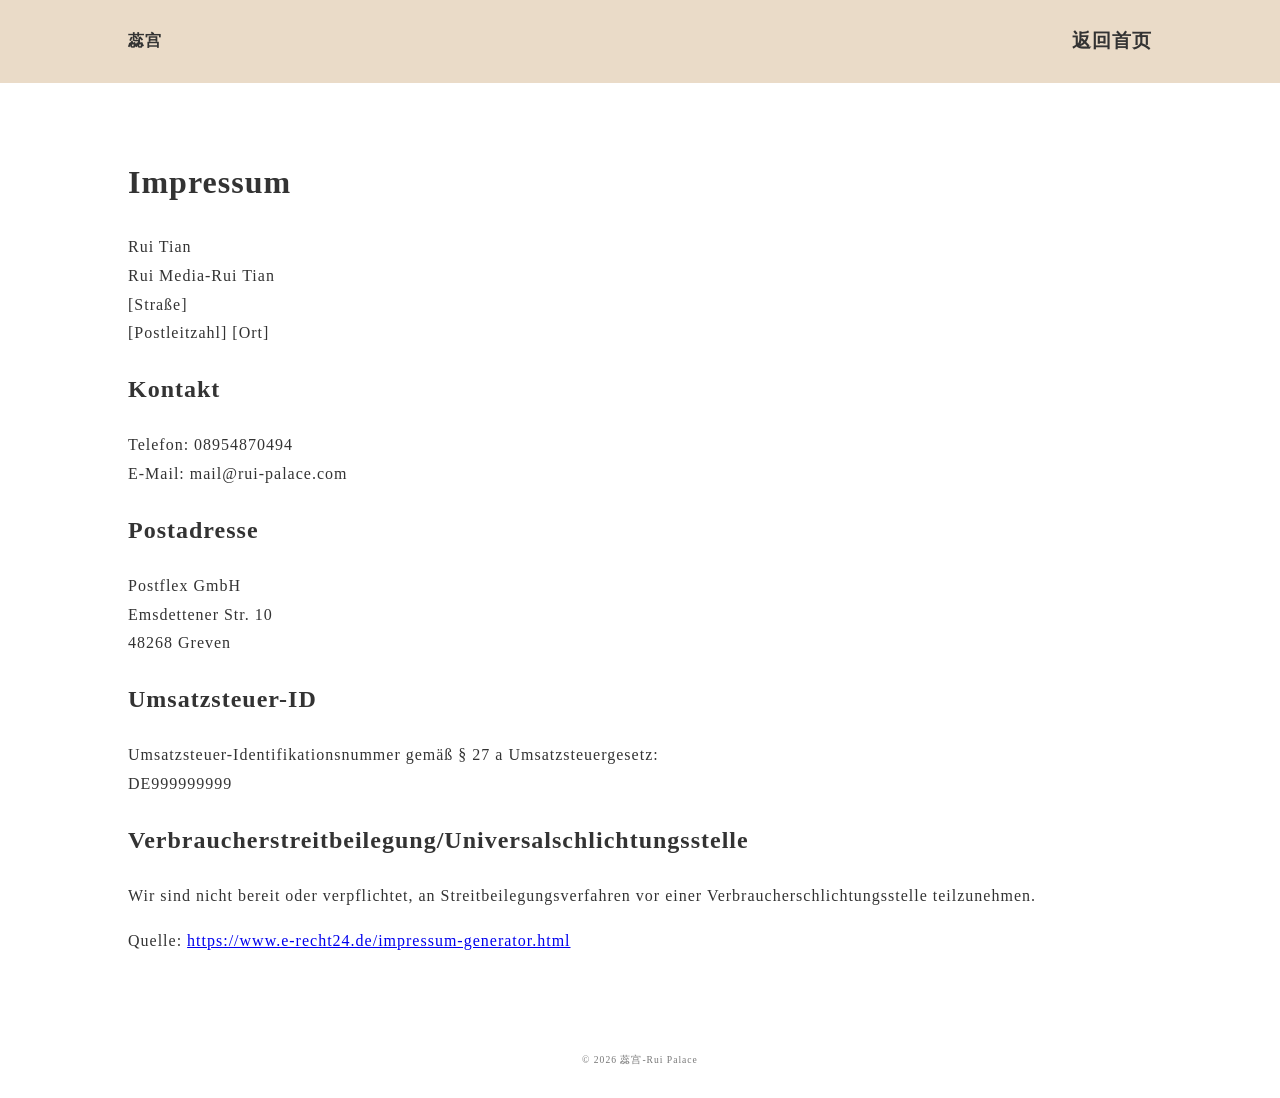
==== impressum.html @ 7e72da8c "Add files via upload" ====
﻿<!DOCTYPE html>
<html lang="zh-CN">
<head>
    <meta charset="UTF-8">
    <meta name="viewport" content="width=device-width, initial-scale=1.0">
    <title>法律说明 | 蕊宫</title>
    <link rel="stylesheet" href="style.css">
</head>
<body>
    <header>
        <div class="logo">蕊宫</div>
        <nav><a href="index.html">返回首页</a></nav>
    </header>

    <main style="padding: 50px 10%;">
       <h1>Impressum</h1>

<p>Rui Tian<br />
Rui Media-Rui Tian<br />
&#91;Stra&szlig;e&#93;<br />
&#91;Postleitzahl&#93; &#91;Ort&#93;</p>

<h2>Kontakt</h2>
<p>Telefon: 08954870494<br />
E-Mail: mail@rui-palace.com</p>

<h2>Postadresse</h2>
<p>Postflex GmbH<br />
Emsdettener Str. 10<br />
48268 Greven</p>
<h2>Umsatzsteuer-ID</h2>
<p>Umsatzsteuer-Identifikationsnummer gem&auml;&szlig; &sect; 27 a Umsatzsteuergesetz:<br />
DE999999999</p>

<h2>Verbraucher&shy;streit&shy;beilegung/Universal&shy;schlichtungs&shy;stelle</h2>
<p>Wir sind nicht bereit oder verpflichtet, an Streitbeilegungsverfahren vor einer Verbraucherschlichtungsstelle teilzunehmen.</p>

<p>Quelle: <a href="https://www.e-recht24.de/impressum-generator.html">https://www.e-recht24.de/impressum-generator.html</a></p>
    </main>
    <footer>
        <p>&copy; 2026 蕊宫-Rui Palace</p>
    </footer>
</body>
</html>
---- style.css ----
﻿

/* 1. 全局样式：统一楷体与背景图 */
body { 
    font-family: "STKaiti", "KaiTi", "BiauKai", serif; 
    line-height: 1.8; 
    margin: 0; 
    color: #333; 
    /* 引入你的背景图 */
    background-image: url('images/杏花1.jpg'); 
    background-size: cover;          /* 让背景图自动覆盖整个屏幕 */
    background-position: center;     /* 居中显示 */
    background-attachment: fixed;    /* 背景图随滚动固定 */
    background-repeat: no-repeat;    /* 不重复 */
    letter-spacing: 1px;
}

/* 2. 标题统一 */
h1, h2, h3, .logo {
    font-family: "STKaiti", "KaiTi", "BiauKai", serif;
    font-weight: bold;
}

/* 3. 弹窗样式 */
.modal {
    position: fixed; top: 0; left: 0; width: 100%; height: 100%;
    background: rgba(234, 219, 200, 0.95);
    display: flex; justify-content: center; align-items: center; z-index: 9999;
}
.modal-content { background: white; padding: 30px; border-radius: 10px; max-width: 400px; text-align: center; }
.button-group { display: flex; gap: 10px; margin: 20px 0; justify-content: center; }
.btn-solid { background: #EADBC8; border: none; padding: 10px 20px; cursor: pointer; }
.btn-outline { background: transparent; border: 1px solid #333; padding: 10px 20px; cursor: pointer; }
.footer-links { margin-top: 15px; font-size: 0.8rem; }
.footer-links a { margin: 0 10px; color: #666; }



document.addEventListener('click', function() {
    var audio = document.getElementById("bg-music");
    if (audio.paused) {
        audio.play();
    }
}, { once: true }); // {once: true} 确保只会触发一次监听，避免重复触发

body {
  background-image: url('images/杏花1.png'); /* 替换为您的图片路径 */
  background-size: cover; /* 自动调整大小以覆盖整个背景 */
  background-repeat: no-repeat; /* 防止图片重复平铺 */
  background-position: center; /* 将图片居中 */
  background-attachment: fixed; /* 使背景固定，不随页面滚动（可选） */
}

.header-title {
    font-size: 2.5rem;    /* 将此数值调大，比如 2.5rem, 3rem 或 40px */
    font-weight: bold;    /* 增加字重，让它更厚重 */
    letter-spacing: 5px;  /* 增加字间距，更有古韵 */
    color: #4a4a4a;       /* 确保颜色足够深，视觉上更沉稳 */

/* 4. 头部与导航 - 优化版 */


}
header { 
    padding: 1.5rem 10%; 
    background: #EADBC8; 
    display: flex; 
    justify-content: space-between; 
    align-items: center; 
}

nav ul { 
    list-style: none; 
    display: flex; 
    gap: 35px; /* 稍微增加间距，避免文字太挤 */
}

nav a { 
    text-decoration: none; 
    color: #333; 
    font-size: 1.2rem;    /* 将字体调大，原先默认为 1rem 左右 */
    font-weight: 600;     /* 增加字重，让标题更醒目 */
    transition: color 0.3s ease; /* 增加一点悬停效果 */
}

/* 可选：鼠标悬停时变色，增加交互质感 */
nav a:hover {
    color: #8B4513; /* 沉稳的褐色 */
}

/* 5. 核心布局 (居中显示) */
.hero-container {
    display: flex;
    flex-direction: row;
    justify-content: center; /* 水平居中 */
    align-items: center;     /* 垂直居中 */
    gap: 40px;
    padding: 50px 5%;
}

.logo-container {
    display: flex;
    justify-content: center;
    align-items: center;
}

/* 6. 图片固定比例 */
.logo-hero {
    width: 300px !important;
    height: auto !important;
    display: block;
}

/* 7. 竖排文字 */
.vertical-text {
    writing-mode: vertical-rl;
    text-orientation: upright;
    height: 400px;
    font-size: 1.2rem;
    letter-spacing: 5px;
}

/* 8. 杏花位置*/ 
	.corner-flower {
    position: fixed;       /* 固定定位，确保滚动页面时它始终在右上角 */
    top: 0;                /* 距离顶部 0 */
    right: 0;              /* 距离右侧 0 */
    width: 400px;          /* 根据需要调整图片大小，例如 300px 或 400px */
    height: auto;          /* 保持比例 */
    z-index: 9999;         /* 确保图片浮在网页最上层，不会被文字遮挡 */
    pointer-events: none;  /* 关键点：防止图片遮挡住右上角的点击操作 */
    opacity: 0.9;          /* 可选：适当降低透明度，让它与古朴底色融合得更好 */
}

/* 花瓣动画：增加左右摇摆效果，让飘落更自然 */
@keyframes fall {
    0% { transform: translateY(-10vh) translateX(0) rotate(0deg); opacity: 0; }
    10% { opacity: 1; }
    50% { transform: translateY(50vh) translateX(50px) rotate(180deg); } /* 增加横向位移 */
    100% { transform: translateY(100vh) translateX(0px) rotate(360deg); opacity: 0; }
}

.petal {
    position: absolute;
    top: -10vh;
    width: 12px;
    height: 8px;
    background: #f8c9d3;
    border-radius: 0 50% 0 50%;
    opacity: 0.6;
    animation: fall linear infinite;
}

/* 自动化生成位置、时长与延迟 */
.petal:nth-child(1) { left: 5%; animation-duration: 10s; animation-delay: 0s; }
.petal:nth-child(2) { left: 15%; animation-duration: 12s; animation-delay: 2s; }
.petal:nth-child(3) { left: 25%; animation-duration: 15s; animation-delay: 4s; }
.petal:nth-child(4) { left: 40%; animation-duration: 10s; animation-delay: 1s; }
.petal:nth-child(5) { left: 55%; animation-duration: 14s; animation-delay: 3s; }
.petal:nth-child(6) { left: 70%; animation-duration: 11s; animation-delay: 0s; }
.petal:nth-child(7) { left: 85%; animation-duration: 13s; animation-delay: 2s; }
.petal:nth-child(8) { left: 10%; animation-duration: 16s; animation-delay: 5s; }
.petal:nth-child(9) { left: 50%; animation-duration: 10s; animation-delay: 7s; }
.petal:nth-child(10) { left: 95%; animation-duration: 12s; animation-delay: 1s; }


/* 核心布局：使用 flex 横向排列 */
.hero-container {
    display: flex;
    flex-direction: row;
    justify-content: center; /* 确保整体居中 */
    align-items: center;     /* 垂直居中 */
    gap: 30px;               /* 将 gap 从 100px 调小到 30px，让它们靠拢 */
    padding: 50px 5%;
}

/* 调整金色字的样式 */
.seal-golden {
    width: 160px;            /* 稍微缩小一点，使其与 Logo 比例和谐 */
    height: auto;
    display: block;
}

/* 确保 Logo 容器不会强制把其他元素挤开 */
.logo-container {
    flex: 0 0 auto;         /* 不自动拉伸 */
}

/* 响应式：屏幕较窄时（如手机），图片移动到顶部或下方 */
@media (max-width: 768px) {
    .page-layout {
        flex-direction: column-reverse; /* 手机端图片转到下方 */
    }
}

.zen-text-container {
    display: flex;
    justify-content: flex-end;
}
.vertical-text {
    writing-mode: vertical-rl; /* 纵向排列，从右向左 */
    text-orientation: upright;
    line-height: 2.2;          /* 增加行距，防止文字拥挤 */
    letter-spacing: 0.15em;    /* 增加字距 */
    font-family: "STKaiti", "KaiTi", serif;
}



/* 9. 其他 */
.course-grid { display: grid; grid-template-columns: repeat(auto-fit, minmax(250px, 1fr)); gap: 20px; padding: 20px 5%; }
.course-card { border: 1px solid #ddd; padding: 20px; border-radius: 8px; }
footer { text-align: center; padding: 20px; font-size: 0.6rem; color: #777; }
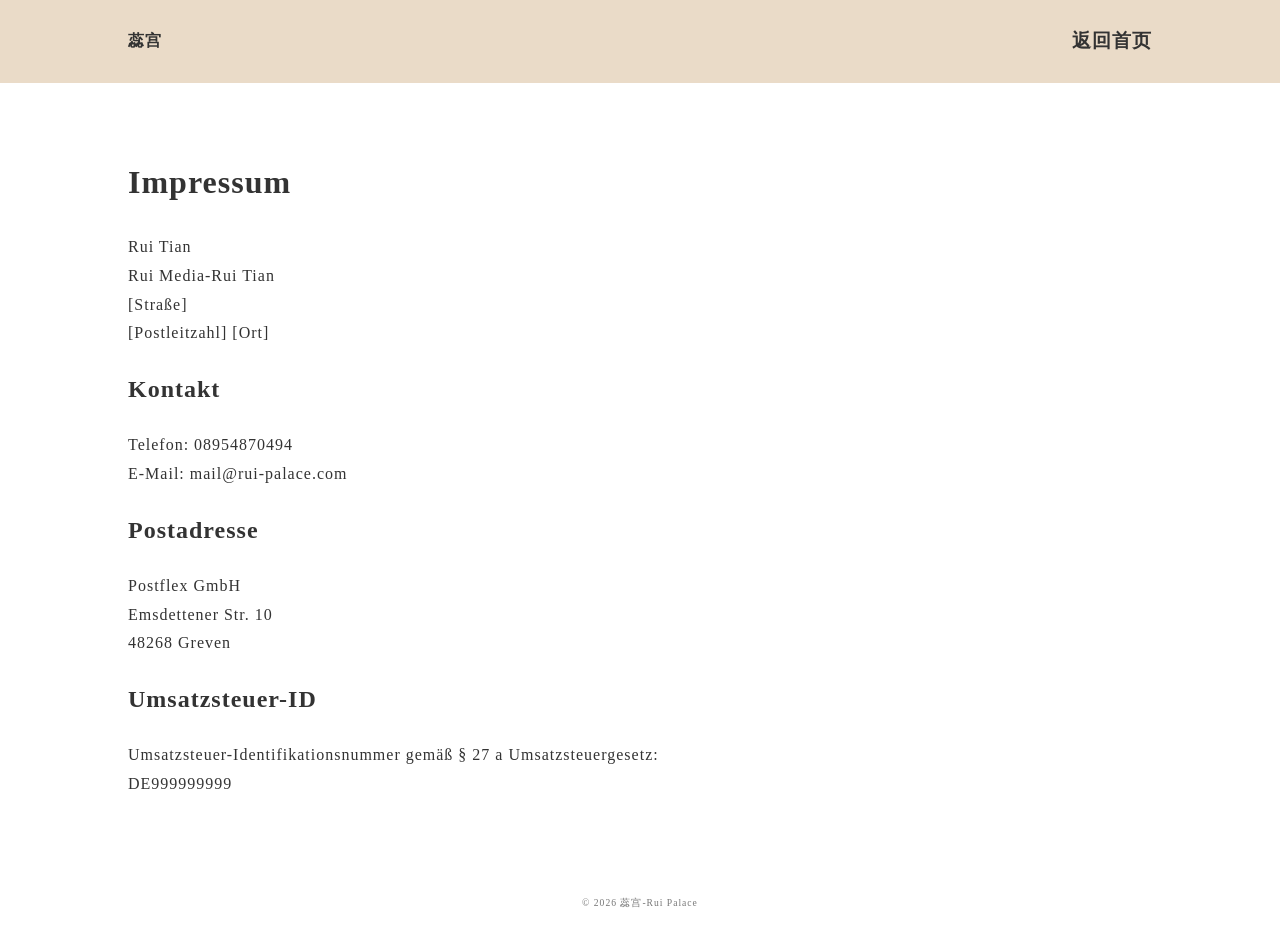
==== commit 821eb138: "impressum.html" ====
--- a/impressum.html
+++ b/impressum.html
@@ -31,14 +31,9 @@
 <h2>Umsatzsteuer-ID</h2>
 <p>Umsatzsteuer-Identifikationsnummer gem&auml;&szlig; &sect; 27 a Umsatzsteuergesetz:<br />
 DE999999999</p>
-
-<h2>Verbraucher&shy;streit&shy;beilegung/Universal&shy;schlichtungs&shy;stelle</h2>
-<p>Wir sind nicht bereit oder verpflichtet, an Streitbeilegungsverfahren vor einer Verbraucherschlichtungsstelle teilzunehmen.</p>
-
-<p>Quelle: <a href="https://www.e-recht24.de/impressum-generator.html">https://www.e-recht24.de/impressum-generator.html</a></p>
     </main>
     <footer>
         <p>&copy; 2026 蕊宫-Rui Palace</p>
     </footer>
 </body>
-</html>+</html>
